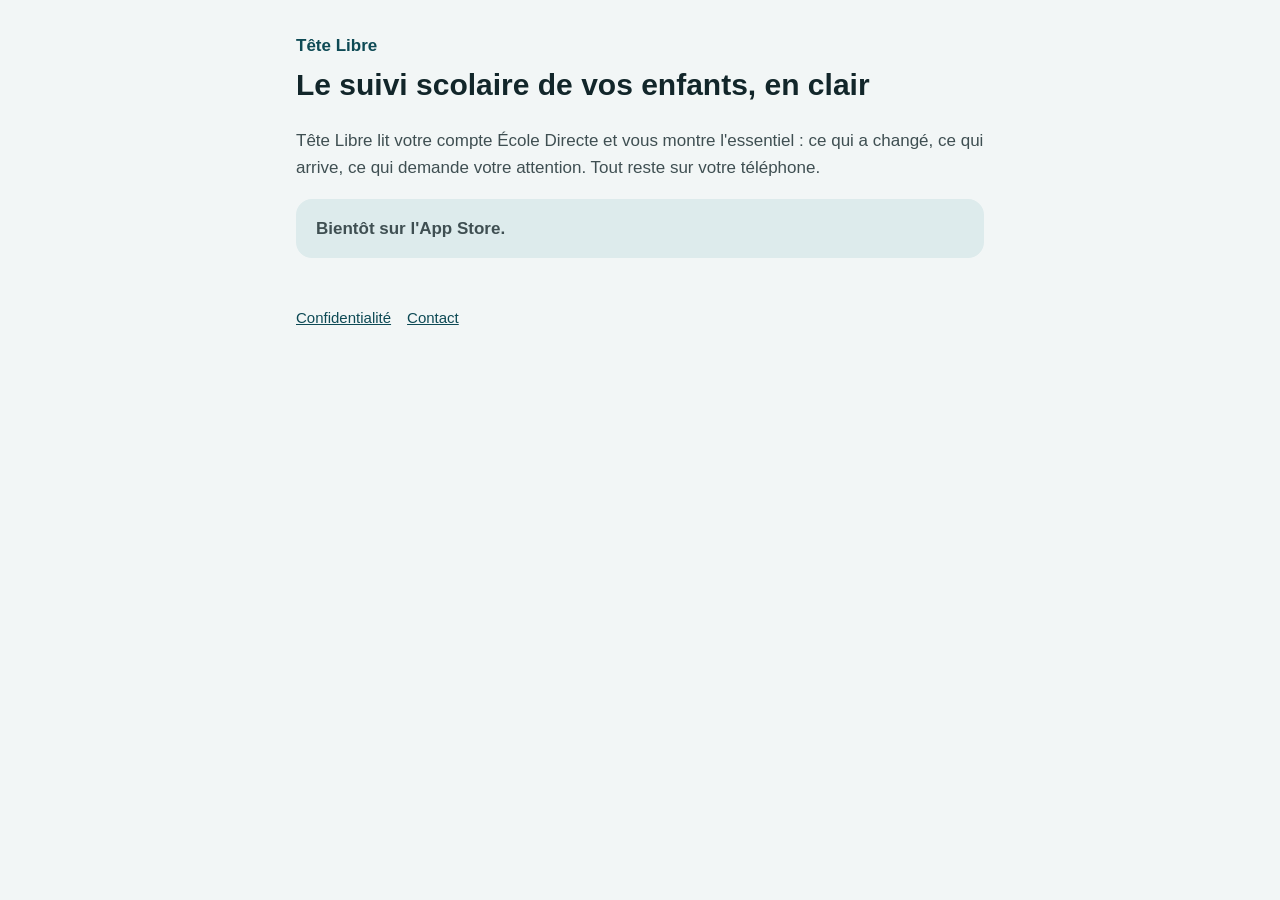
==== index.html @ 1e30622e "Pages publiques de Tête Libre (confidentialité, contact)" ====
<!doctype html>
<html lang="fr">
<head>
<meta charset="utf-8">
<meta name="viewport" content="width=device-width, initial-scale=1">
<title>Tête Libre</title>
<meta name="description" content="Tête Libre : le suivi scolaire de vos enfants, en clair, sans que vos données quittent votre téléphone.">
<link rel="stylesheet" href="style.css">
</head>
<body>
<main>
<header>
  <span class="marque">Tête Libre</span>
  <h1>Le suivi scolaire de vos enfants, en clair</h1>
</header>
<p>Tête Libre lit votre compte École Directe et vous montre l'essentiel : ce qui a changé, ce qui arrive, ce qui demande votre attention. Tout reste sur votre téléphone.</p>
<div class="encadre">
  <strong>Bientôt sur l'App Store.</strong>
</div>
<footer>
  <a href="confidentialite.html">Confidentialité</a><a href="contact.html">Contact</a>
</footer>
</main>
</body>
</html>
---- style.css ----
:root {
  --marque: #0e4a55;
  --marque-doux: #ddebec;
  --fond: #f2f6f6;
  --carte: #ffffff;
  --texte: #12262a;
  --corps: #3f4f52;
  --secondaire: #5a6b6e;
  color-scheme: light dark;
}
@media (prefers-color-scheme: dark) {
  :root {
    --marque: #9fd2d8;
    --marque-doux: #17383d;
    --fond: #0c1a1d;
    --carte: #12262a;
    --texte: #eef4f4;
    --corps: #cfdcdd;
    --secondaire: #9fb1b3;
  }
}
* { box-sizing: border-box; }
body {
  margin: 0;
  background: var(--fond);
  color: var(--corps);
  font: 17px/1.6 -apple-system, BlinkMacSystemFont, "Segoe UI", Roboto, sans-serif;
}
main { max-width: 720px; margin: 0 auto; padding: 32px 16px 64px; }
header { margin-bottom: 24px; }
.marque { color: var(--marque); font-weight: 800; text-decoration: none; }
h1 { color: var(--texte); font-size: 30px; line-height: 1.2; margin: 8px 0 4px; }
h2 { color: var(--texte); font-size: 20px; margin: 32px 0 8px; }
.date { color: var(--secondaire); font-size: 15px; margin: 0; }
.encadre {
  background: var(--marque-doux);
  border-radius: 16px;
  padding: 16px 20px;
  margin: 16px 0;
}
.encadre ul { margin: 8px 0 0; padding-left: 20px; }
.carte { background: var(--carte); border-radius: 16px; padding: 20px; margin: 16px 0; }
a { color: var(--marque); }
li { margin: 4px 0; }
footer { margin-top: 48px; color: var(--secondaire); font-size: 15px; }
footer a { margin-right: 16px; }
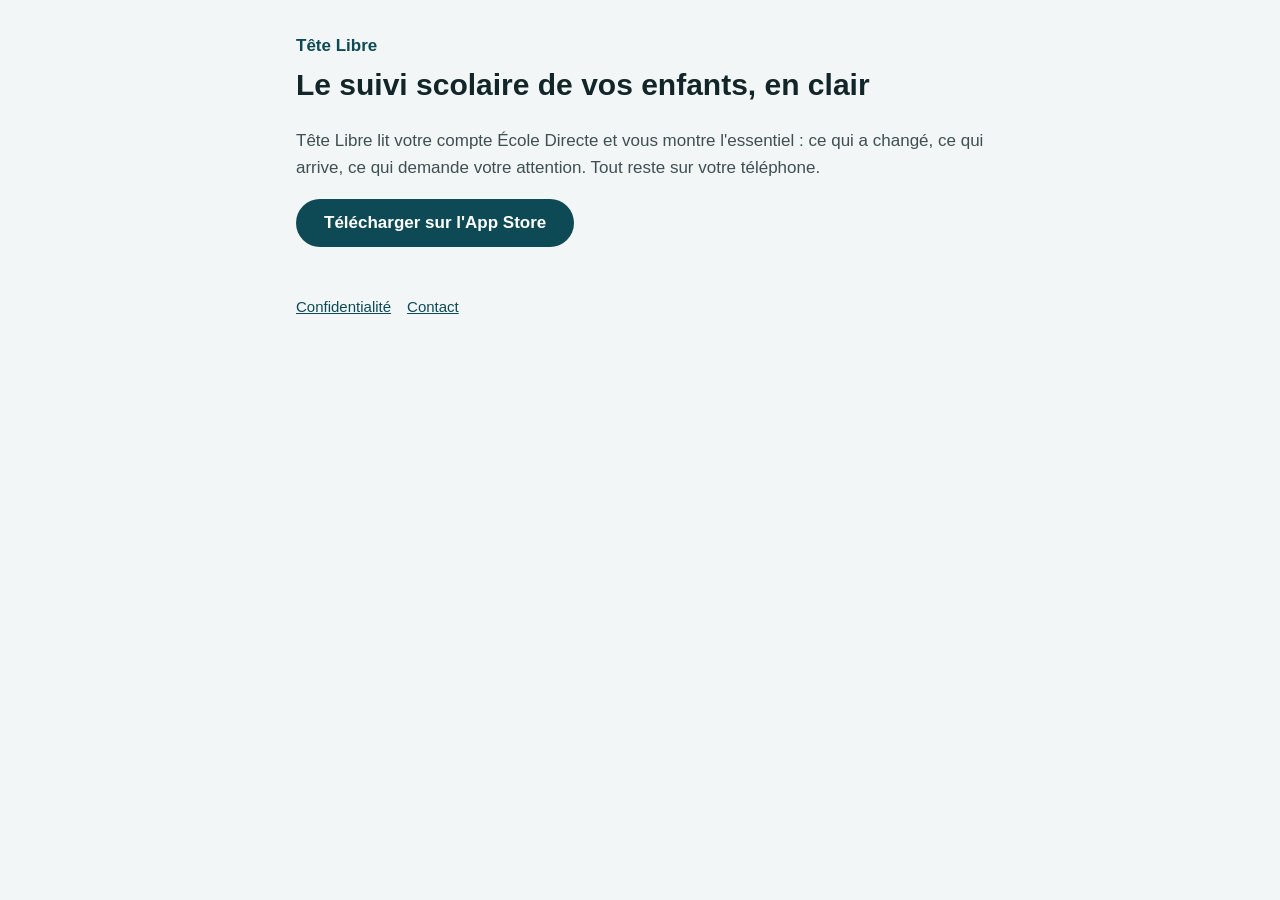
==== commit 4002b776: "Accueil : bouton de téléchargement App Store" ====
--- a/index.html
+++ b/index.html
@@ -14,9 +14,7 @@
   <h1>Le suivi scolaire de vos enfants, en clair</h1>
 </header>
 <p>Tête Libre lit votre compte École Directe et vous montre l'essentiel : ce qui a changé, ce qui arrive, ce qui demande votre attention. Tout reste sur votre téléphone.</p>
-<div class="encadre">
-  <strong>Bientôt sur l'App Store.</strong>
-</div>
+<p><a class="bouton" href="https://apps.apple.com/fr/app/id6834939596">Télécharger sur l'App Store</a></p>
 <footer>
   <a href="confidentialite.html">Confidentialité</a><a href="contact.html">Contact</a>
 </footer>
--- a/style.css
+++ b/style.css
@@ -44,3 +44,14 @@
 li { margin: 4px 0; }
 footer { margin-top: 48px; color: var(--secondaire); font-size: 15px; }
 footer a { margin-right: 16px; }
+.bouton {
+  display: inline-block;
+  min-height: 48px;
+  line-height: 48px;
+  padding: 0 28px;
+  border-radius: 999px;
+  background: var(--marque);
+  color: var(--carte);
+  font-weight: 800;
+  text-decoration: none;
+}
